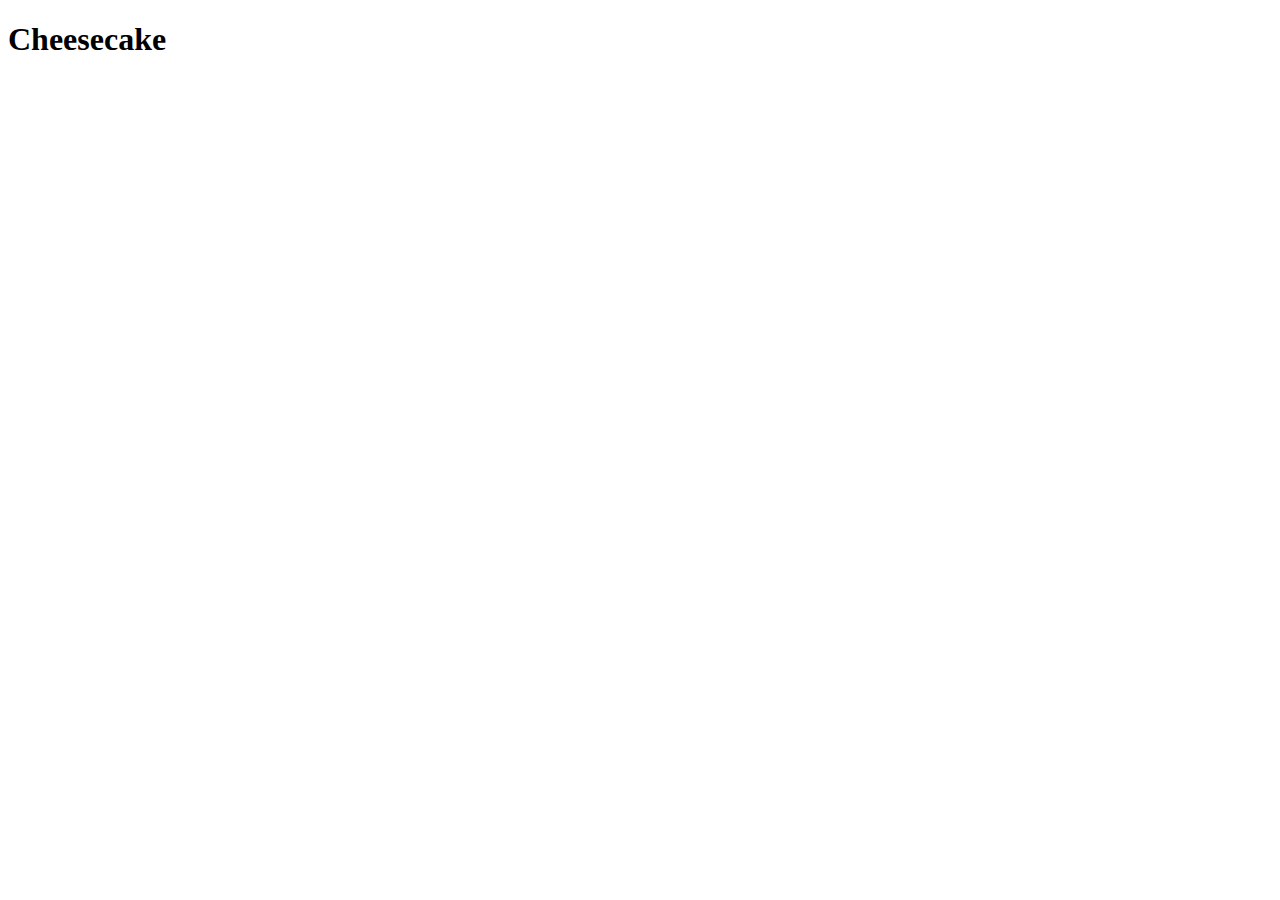
==== cheeseCake.html @ a84dc17a "cheesecake add" ====
<!DOCTYPE html>
<html lang="en">
<head>
    <meta charset="UTF-8">
    <meta name="viewport" content="width=device-width, initial-scale=1.0">
    <title>Document</title>
</head>
<body>
    <h1>Cheesecake</h1>
</body>
</html>
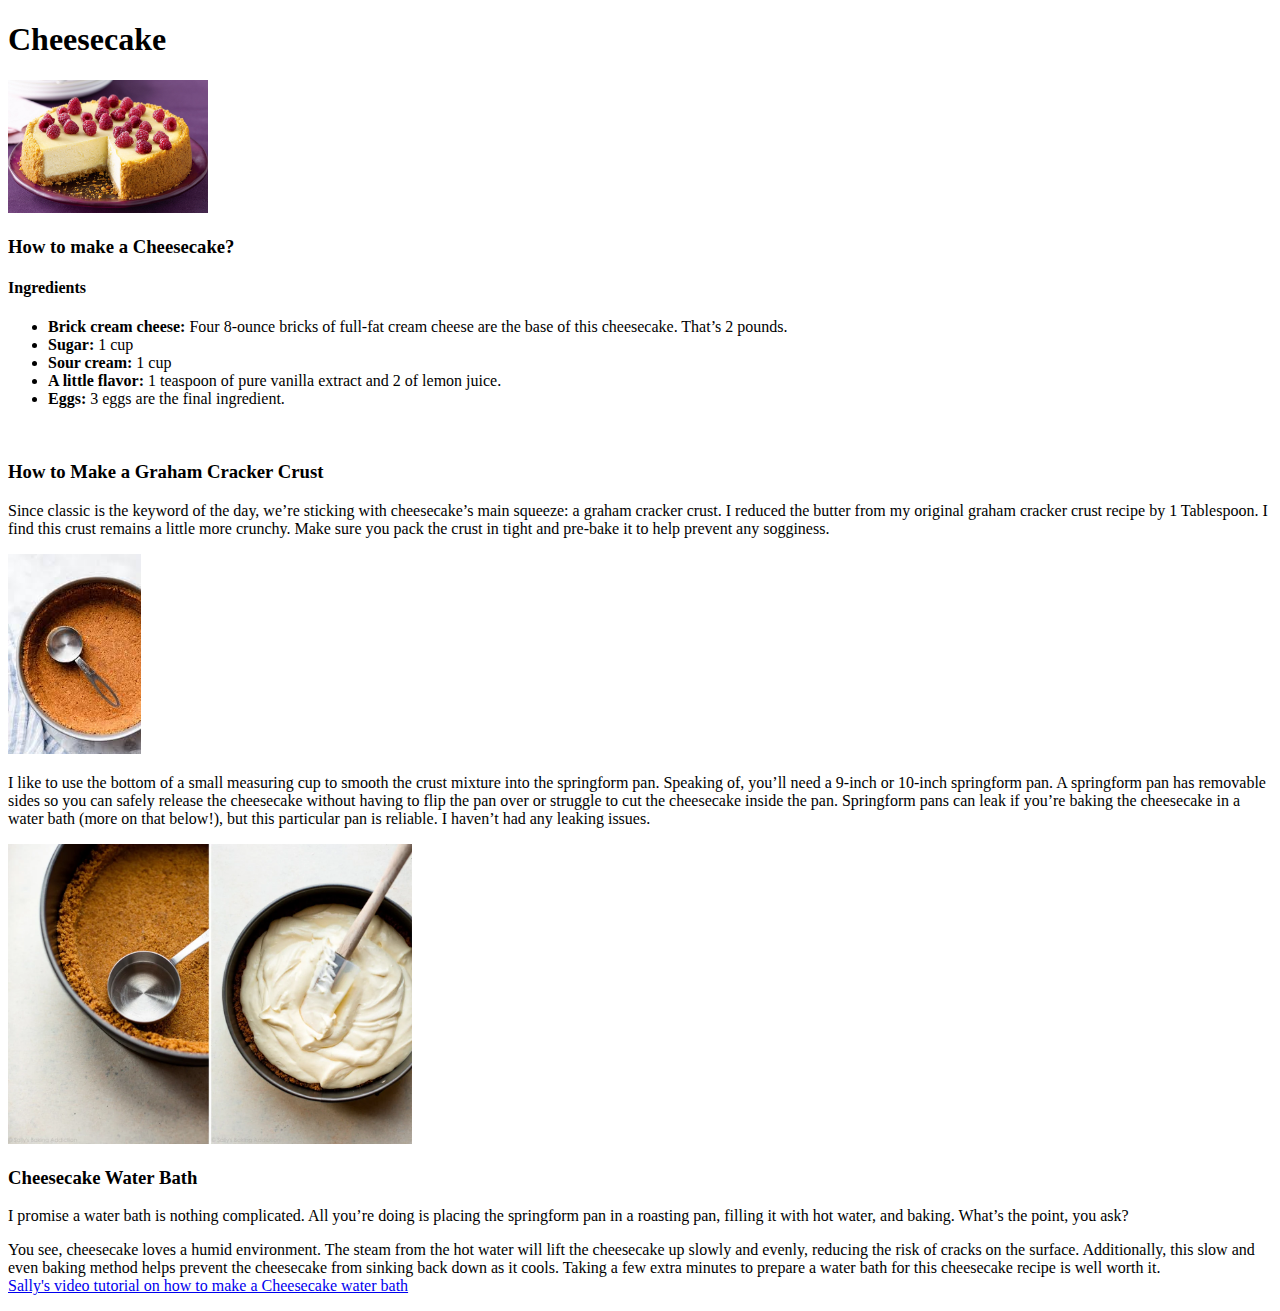
==== commit ebf79581: "Cheesecake progress" ====
--- a/cheeseCake.html
+++ b/cheeseCake.html
@@ -3,9 +3,45 @@
 <head>
     <meta charset="UTF-8">
     <meta name="viewport" content="width=device-width, initial-scale=1.0">
-    <title>Document</title>
+    <link rel="icon" type="image/jpeg" href="images/new-york-cheesecake-40742-1.jpeg">
+    <title>Cheesecake</title>
 </head>
 <body>
     <h1>Cheesecake</h1>
+    <img src="images/new-york-cheesecake-40742-1.jpeg"
+    width="200"
+    alt="a picture of a CheeseCake"
+    >
+    <h3>How to make a Cheesecake?</h3>
+    <h4>
+        Ingredients
+    </h4>
+    <ul>
+        <li><b>Brick cream cheese:</b> Four 8-ounce bricks of full-fat cream cheese are the base of this cheesecake. That’s 2 pounds.</li>
+        <li><b>Sugar:</b> 1 cup</li>
+        <li><b>Sour cream:</b> 1 cup</li>
+        <li><b>A little flavor:</b> 1 teaspoon of pure vanilla extract and 2 of lemon juice.</li>
+        <li><b>Eggs:</b> 3 eggs are the final ingredient.</li>
+    </ul>
+    <br>
+    <h3><b>How to Make a Graham Cracker Crust</b></h3>
+    <p>Since classic is the keyword of the day, we’re sticking with cheesecake’s main squeeze: a graham cracker crust. I reduced the butter from my original graham cracker crust recipe by 1 Tablespoon. I find this crust remains a little more crunchy. Make sure you pack the crust in tight and pre-bake it to help prevent any sogginess.</p>
+    <img src="images/images.jpeg"
+    height="200"
+    alt="A picture of Graham Cracker Crust">
+    <p>I like to use the bottom of a small measuring cup to smooth the crust mixture into the springform pan. Speaking of, you’ll need a 9-inch or 10-inch springform pan. A springform pan has removable sides so you can safely release the cheesecake without having to flip the pan over or struggle to cut the cheesecake inside the pan. Springform pans can leak if you’re baking the cheesecake in a water bath (more on that below!), but this particular pan is reliable. I haven’t had any leaking issues.</p>
+    <img src="images/the-best-cheesecake-recipe.webp"
+    height="300"
+    alt="A picture of Graham Cracker Crust">
+    <br>
+    <h3><b>Cheesecake Water Bath</b></h3>
+    <p>
+        I promise a water bath is nothing complicated. All you’re doing is placing the springform pan in a roasting pan, filling it with hot water, and baking. What’s the point, you ask?
+    </p>
+    <p>You see, cheesecake loves a humid environment. The steam from the hot water will lift the cheesecake up slowly and evenly, reducing the risk of cracks on the surface. Additionally, this slow and even baking method helps prevent the cheesecake from sinking back down as it cools. Taking a few extra minutes to prepare a water bath for this cheesecake recipe is well worth it.
+    <br><a href="https://www.youtube.com/watch?v=MLlblnAV5_Q"
+    target="_blank"
+    title="Idi na Cheesecake"
+    >Sally's video tutorial on how to make a Cheesecake water bath</a></p>
 </body>
 </html>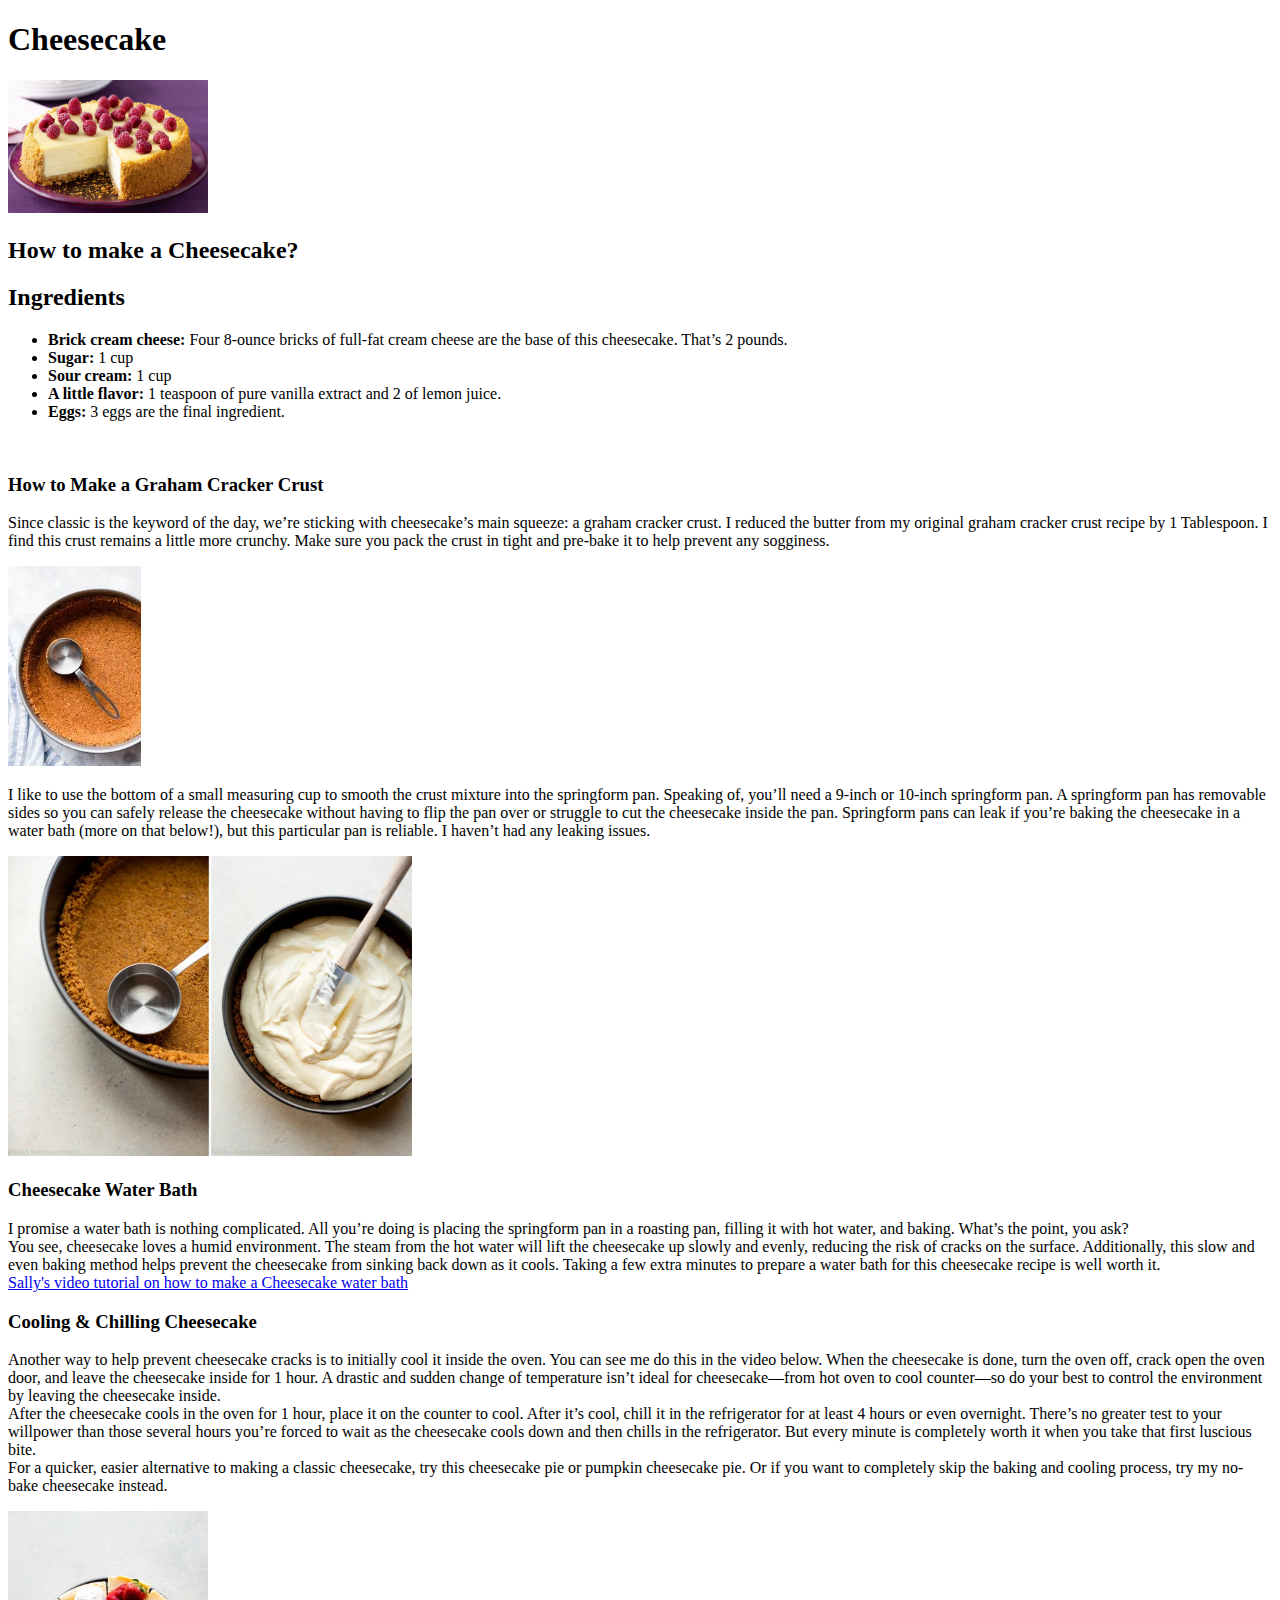
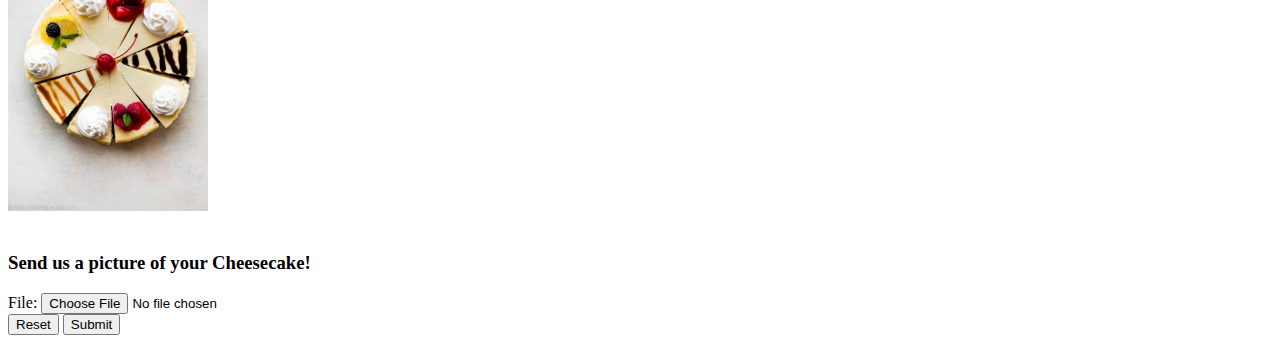
==== commit 0848fb06: "Finishing text and pictures for cheeseCake, and adding submit file option" ====
--- a/cheeseCake.html
+++ b/cheeseCake.html
@@ -12,10 +12,10 @@
     width="200"
     alt="a picture of a CheeseCake"
     >
-    <h3>How to make a Cheesecake?</h3>
-    <h4>
+    <h2>How to make a Cheesecake?</h2>
+    <h2>
         Ingredients
-    </h4>
+    </h2>
     <ul>
         <li><b>Brick cream cheese:</b> Four 8-ounce bricks of full-fat cream cheese are the base of this cheesecake. That’s 2 pounds.</li>
         <li><b>Sugar:</b> 1 cup</li>
@@ -37,11 +37,23 @@
     <h3><b>Cheesecake Water Bath</b></h3>
     <p>
         I promise a water bath is nothing complicated. All you’re doing is placing the springform pan in a roasting pan, filling it with hot water, and baking. What’s the point, you ask?
-    </p>
-    <p>You see, cheesecake loves a humid environment. The steam from the hot water will lift the cheesecake up slowly and evenly, reducing the risk of cracks on the surface. Additionally, this slow and even baking method helps prevent the cheesecake from sinking back down as it cools. Taking a few extra minutes to prepare a water bath for this cheesecake recipe is well worth it.
+    <br>You see, cheesecake loves a humid environment. The steam from the hot water will lift the cheesecake up slowly and evenly, reducing the risk of cracks on the surface. Additionally, this slow and even baking method helps prevent the cheesecake from sinking back down as it cools. Taking a few extra minutes to prepare a water bath for this cheesecake recipe is well worth it.
     <br><a href="https://www.youtube.com/watch?v=MLlblnAV5_Q"
     target="_blank"
     title="Idi na Cheesecake"
     >Sally's video tutorial on how to make a Cheesecake water bath</a></p>
-</body>
+    <h3><b>Cooling & Chilling Cheesecake</b></h3>
+    <p>Another way to help prevent cheesecake cracks is to initially cool it inside the oven. You can see me do this in the video below. When the cheesecake is done, turn the oven off, crack open the oven door, and leave the cheesecake inside for 1 hour. A drastic and sudden change of temperature isn’t ideal for cheesecake—from hot oven to cool counter—so do your best to control the environment by leaving the cheesecake inside.<br>
+    After the cheesecake cools in the oven for 1 hour, place it on the counter to cool. After it’s cool, chill it in the refrigerator for at least 4 hours or even overnight. There’s no greater test to your willpower than those several hours you’re forced to wait as the cheesecake cools down and then chills in the refrigerator. But every minute is completely worth it when you take that first luscious bite.
+    <br>For a quicker, easier alternative to making a classic cheesecake, try this cheesecake pie or pumpkin cheesecake pie. Or if you want to completely skip the baking and cooling process, try my no-bake cheesecake instead.</p>
+    <img src="images/classic-cheesecake-toppings.jpg"
+    height="300"
+    alt="A picture of a Cheesecake">
+    <br><br>
+    <h3><b>Send us a picture of your Cheesecake!</b></h3>
+    <label for="file">File:</label>
+    <input type="file" id="file" accept="image/png, image/jpg, image/jpeg"><br>
+    <input type="reset">
+    <input type="submit">
+    </body>
 </html>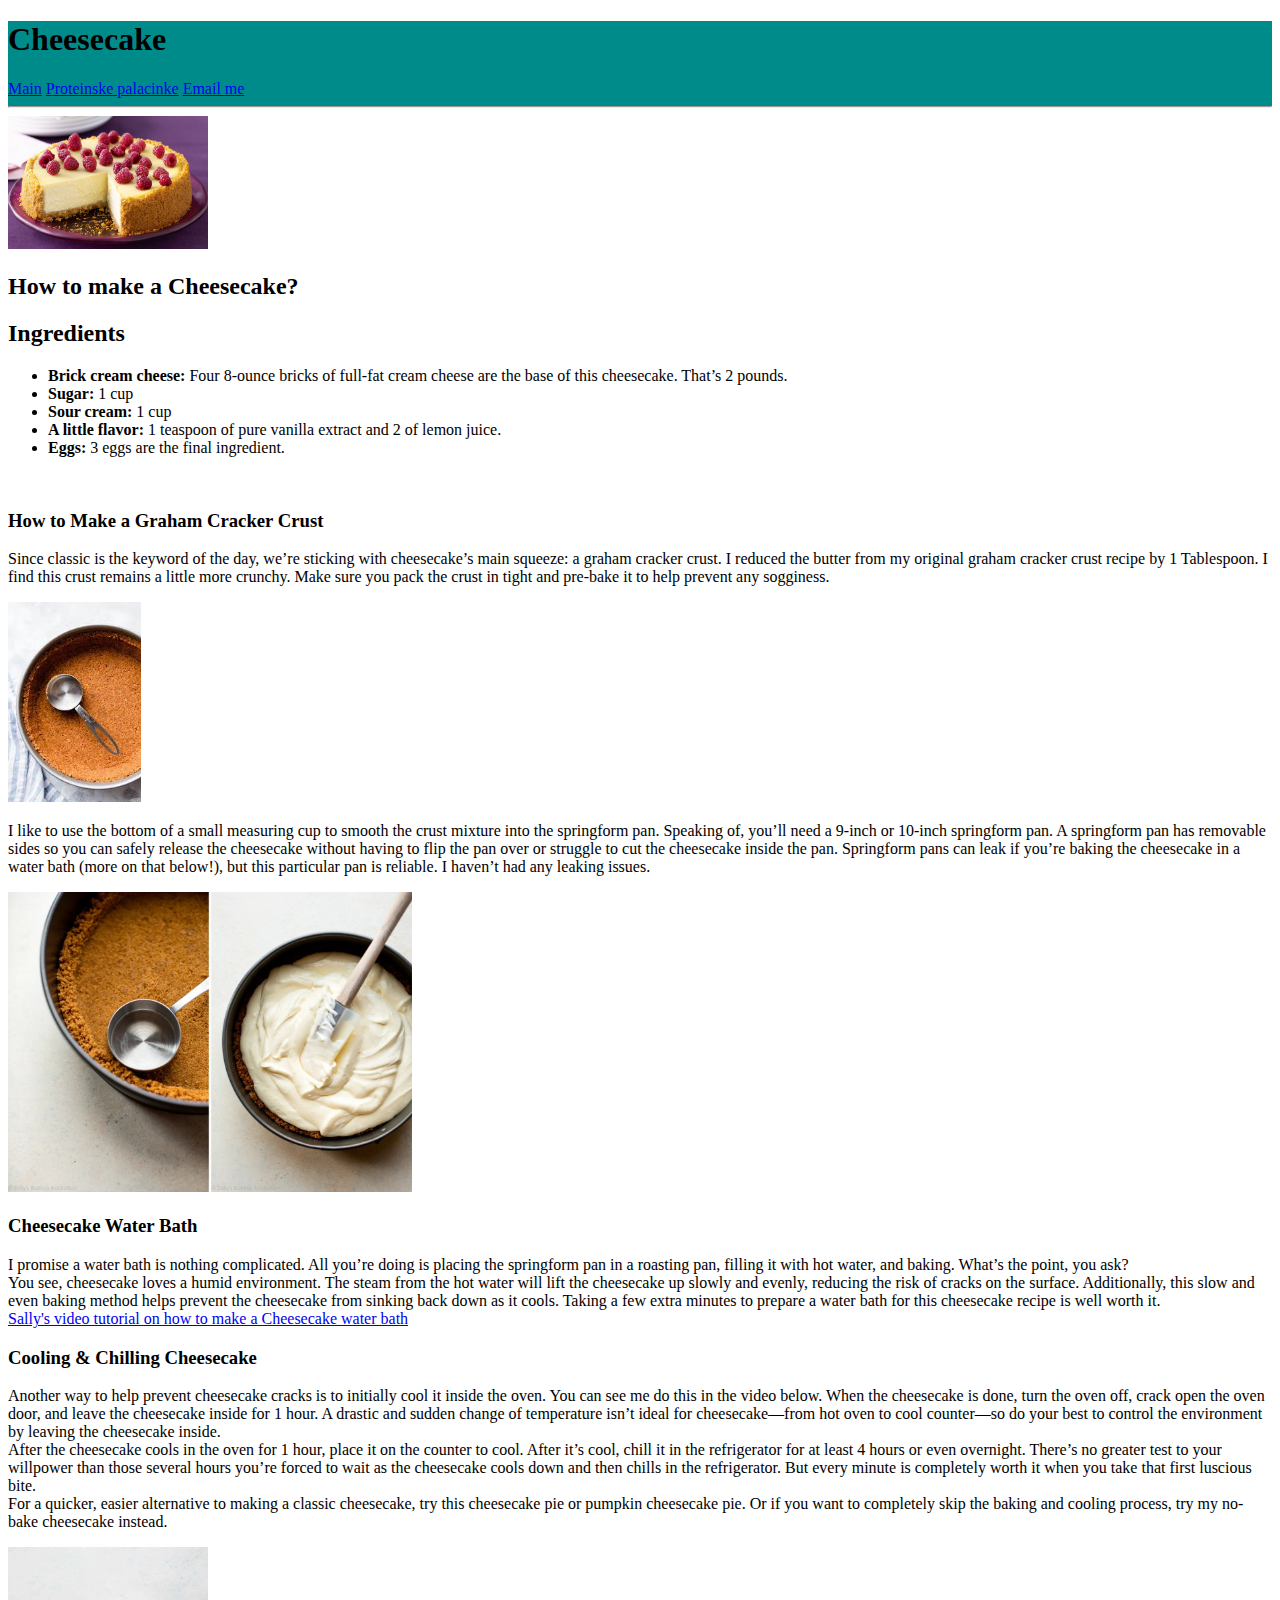
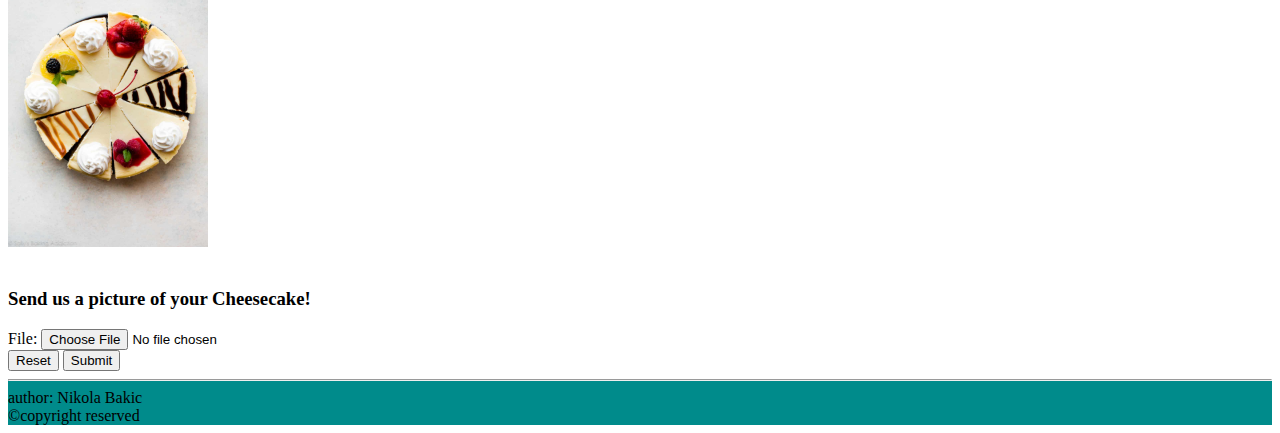
==== commit 90e307a9: "Adding headers and footers finishing syntax look adding final touches wraping up work in html" ====
--- a/cheeseCake.html
+++ b/cheeseCake.html
@@ -7,11 +7,21 @@
     <title>Cheesecake</title>
 </head>
 <body>
-    <h1>Cheesecake</h1>
+    <header style="background-color: darkcyan;">
+        <h1>Cheesecake</h1>
+        <a href="index.html"
+        target="_blank"
+        title="Idi na Main">Main</a>
+        <a href="pancakes.html"
+        target="_blank"
+        title="Idi na proteinske palacinke">Proteinske palacinke</a>
+        <a href="mailto:bakicnikola25@gmail.com">Email me</a>
+        <hr>
+    </header>
+<main>
     <img src="images/new-york-cheesecake-40742-1.jpeg"
     width="200"
-    alt="a picture of a CheeseCake"
-    >
+    alt="a picture of a CheeseCake">
     <h2>How to make a Cheesecake?</h2>
     <h2>
         Ingredients
@@ -51,9 +61,17 @@
     alt="A picture of a Cheesecake">
     <br><br>
     <h3><b>Send us a picture of your Cheesecake!</b></h3>
+   <form action="index.php" method="post">
     <label for="file">File:</label>
     <input type="file" id="file" accept="image/png, image/jpg, image/jpeg"><br>
     <input type="reset">
     <input type="submit">
-    </body>
+    </form>
+</main>
+<footer style="background-color: darkcyan;">
+    <hr>
+    author: Nikola Bakic<br>
+    &copy;copyright reserved<br>
+</footer>
+</body>
 </html>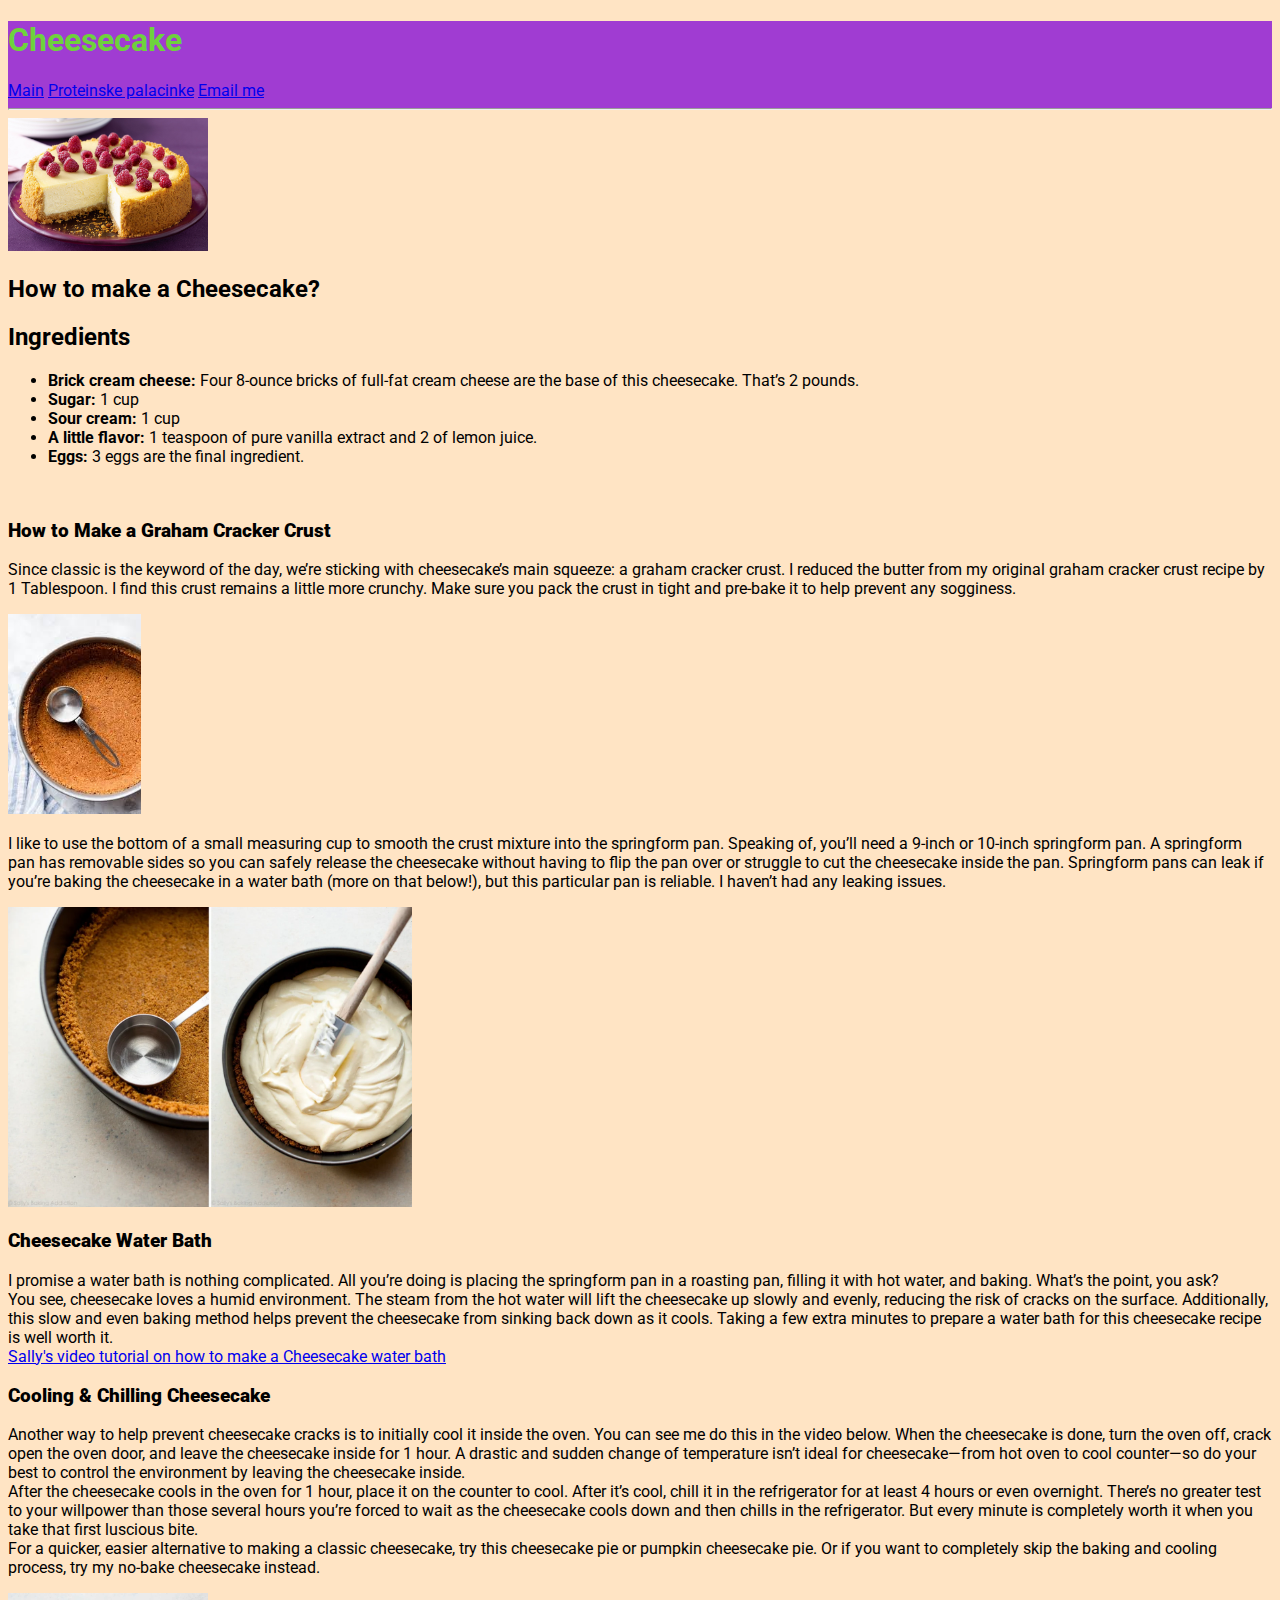
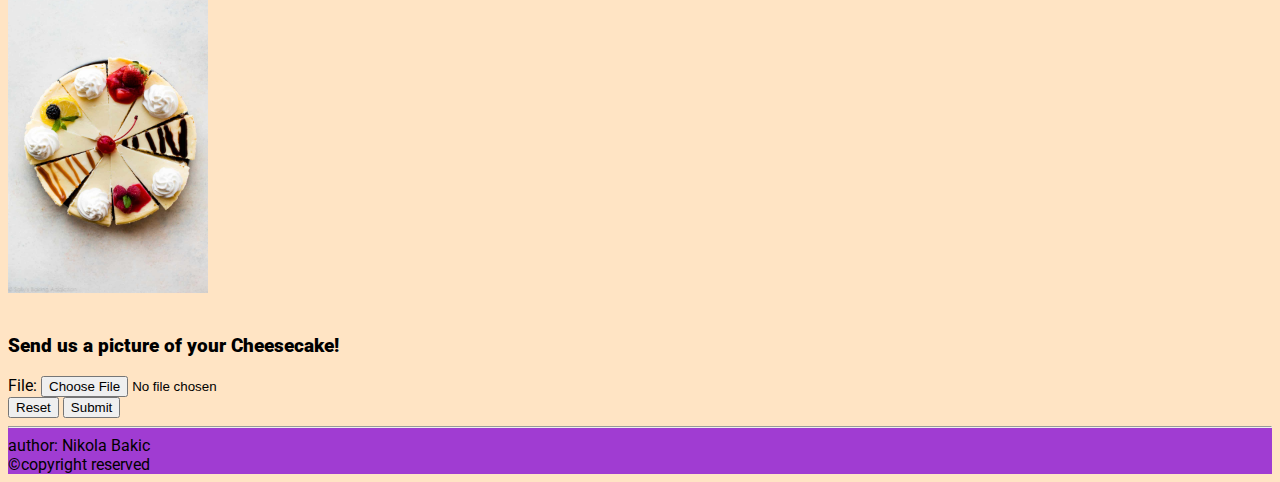
==== commit 36460857: "new file css pushing style onto css file" ====
--- a/cheeseCake.html
+++ b/cheeseCake.html
@@ -1,77 +1,144 @@
 <!DOCTYPE html>
 <html lang="en">
-<head>
-    <meta charset="UTF-8">
-    <meta name="viewport" content="width=device-width, initial-scale=1.0">
-    <link rel="icon" type="image/jpeg" href="images/new-york-cheesecake-40742-1.jpeg">
+  <head>
+    <meta charset="UTF-8" />
+    <meta name="viewport" content="width=device-width, initial-scale=1.0" />
+    <link
+      rel="icon"
+      type="image/jpeg"
+      href="images/new-york-cheesecake-40742-1.jpeg"
+    />
     <title>Cheesecake</title>
-</head>
-<body>
-    <header style="background-color: darkcyan;">
-        <h1>Cheesecake</h1>
-        <a href="index.html"
+    <link rel="stylesheet" href="style.css" />
+    <link rel="preconnect" href="https://fonts.googleapis.com" />
+    <link rel="preconnect" href="https://fonts.gstatic.com" crossorigin />
+    <link
+      href="https://fonts.googleapis.com/css2?family=Roboto:ital,wght@0,100;0,300;0,400;0,500;0,700;0,900;1,100;1,300;1,400;1,500;1,700;1,900&display=swap"
+      rel="stylesheet"
+    />
+  </head>
+  <body>
+    <header>
+      <h1>Cheesecake</h1>
+      <a href="index.html" target="_blank" title="Idi na Main">Main</a>
+      <a
+        href="pancakes.html"
         target="_blank"
-        title="Idi na Main">Main</a>
-        <a href="pancakes.html"
-        target="_blank"
-        title="Idi na proteinske palacinke">Proteinske palacinke</a>
-        <a href="mailto:bakicnikola25@gmail.com">Email me</a>
-        <hr>
+        title="Idi na proteinske palacinke"
+        >Proteinske palacinke</a
+      >
+      <a href="mailto:bakicnikola25@gmail.com">Email me</a>
+      <hr />
     </header>
-<main>
-    <img src="images/new-york-cheesecake-40742-1.jpeg"
-    width="200"
-    alt="a picture of a CheeseCake">
-    <h2>How to make a Cheesecake?</h2>
-    <h2>
-        Ingredients
-    </h2>
-    <ul>
-        <li><b>Brick cream cheese:</b> Four 8-ounce bricks of full-fat cream cheese are the base of this cheesecake. That’s 2 pounds.</li>
+    <main>
+      <img
+        src="images/new-york-cheesecake-40742-1.jpeg"
+        width="200"
+        alt="a picture of a CheeseCake"
+      />
+      <h2>How to make a Cheesecake?</h2>
+      <h2>Ingredients</h2>
+      <ul>
+        <li>
+          <b>Brick cream cheese:</b> Four 8-ounce bricks of full-fat cream
+          cheese are the base of this cheesecake. That’s 2 pounds.
+        </li>
         <li><b>Sugar:</b> 1 cup</li>
         <li><b>Sour cream:</b> 1 cup</li>
-        <li><b>A little flavor:</b> 1 teaspoon of pure vanilla extract and 2 of lemon juice.</li>
+        <li>
+          <b>A little flavor:</b> 1 teaspoon of pure vanilla extract and 2 of
+          lemon juice.
+        </li>
         <li><b>Eggs:</b> 3 eggs are the final ingredient.</li>
-    </ul>
-    <br>
-    <h3><b>How to Make a Graham Cracker Crust</b></h3>
-    <p>Since classic is the keyword of the day, we’re sticking with cheesecake’s main squeeze: a graham cracker crust. I reduced the butter from my original graham cracker crust recipe by 1 Tablespoon. I find this crust remains a little more crunchy. Make sure you pack the crust in tight and pre-bake it to help prevent any sogginess.</p>
-    <img src="images/images.jpeg"
-    height="200"
-    alt="A picture of Graham Cracker Crust">
-    <p>I like to use the bottom of a small measuring cup to smooth the crust mixture into the springform pan. Speaking of, you’ll need a 9-inch or 10-inch springform pan. A springform pan has removable sides so you can safely release the cheesecake without having to flip the pan over or struggle to cut the cheesecake inside the pan. Springform pans can leak if you’re baking the cheesecake in a water bath (more on that below!), but this particular pan is reliable. I haven’t had any leaking issues.</p>
-    <img src="images/the-best-cheesecake-recipe.webp"
-    height="300"
-    alt="A picture of Graham Cracker Crust">
-    <br>
-    <h3><b>Cheesecake Water Bath</b></h3>
-    <p>
-        I promise a water bath is nothing complicated. All you’re doing is placing the springform pan in a roasting pan, filling it with hot water, and baking. What’s the point, you ask?
-    <br>You see, cheesecake loves a humid environment. The steam from the hot water will lift the cheesecake up slowly and evenly, reducing the risk of cracks on the surface. Additionally, this slow and even baking method helps prevent the cheesecake from sinking back down as it cools. Taking a few extra minutes to prepare a water bath for this cheesecake recipe is well worth it.
-    <br><a href="https://www.youtube.com/watch?v=MLlblnAV5_Q"
-    target="_blank"
-    title="Idi na Cheesecake"
-    >Sally's video tutorial on how to make a Cheesecake water bath</a></p>
-    <h3><b>Cooling & Chilling Cheesecake</b></h3>
-    <p>Another way to help prevent cheesecake cracks is to initially cool it inside the oven. You can see me do this in the video below. When the cheesecake is done, turn the oven off, crack open the oven door, and leave the cheesecake inside for 1 hour. A drastic and sudden change of temperature isn’t ideal for cheesecake—from hot oven to cool counter—so do your best to control the environment by leaving the cheesecake inside.<br>
-    After the cheesecake cools in the oven for 1 hour, place it on the counter to cool. After it’s cool, chill it in the refrigerator for at least 4 hours or even overnight. There’s no greater test to your willpower than those several hours you’re forced to wait as the cheesecake cools down and then chills in the refrigerator. But every minute is completely worth it when you take that first luscious bite.
-    <br>For a quicker, easier alternative to making a classic cheesecake, try this cheesecake pie or pumpkin cheesecake pie. Or if you want to completely skip the baking and cooling process, try my no-bake cheesecake instead.</p>
-    <img src="images/classic-cheesecake-toppings.jpg"
-    height="300"
-    alt="A picture of a Cheesecake">
-    <br><br>
-    <h3><b>Send us a picture of your Cheesecake!</b></h3>
-   <form action="index.php" method="post">
-    <label for="file">File:</label>
-    <input type="file" id="file" accept="image/png, image/jpg, image/jpeg"><br>
-    <input type="reset">
-    <input type="submit">
-    </form>
-</main>
-<footer style="background-color: darkcyan;">
-    <hr>
-    author: Nikola Bakic<br>
-    &copy;copyright reserved<br>
-</footer>
-</body>
-</html>+      </ul>
+      <br />
+      <h3><b>How to Make a Graham Cracker Crust</b></h3>
+      <p>
+        Since classic is the keyword of the day, we’re sticking with
+        cheesecake’s main squeeze: a graham cracker crust. I reduced the butter
+        from my original graham cracker crust recipe by 1 Tablespoon. I find
+        this crust remains a little more crunchy. Make sure you pack the crust
+        in tight and pre-bake it to help prevent any sogginess.
+      </p>
+      <img
+        src="images/images.jpeg"
+        height="200"
+        alt="A picture of Graham Cracker Crust"
+      />
+      <p>
+        I like to use the bottom of a small measuring cup to smooth the crust
+        mixture into the springform pan. Speaking of, you’ll need a 9-inch or
+        10-inch springform pan. A springform pan has removable sides so you can
+        safely release the cheesecake without having to flip the pan over or
+        struggle to cut the cheesecake inside the pan. Springform pans can leak
+        if you’re baking the cheesecake in a water bath (more on that below!),
+        but this particular pan is reliable. I haven’t had any leaking issues.
+      </p>
+      <img
+        src="images/the-best-cheesecake-recipe.webp"
+        height="300"
+        alt="A picture of Graham Cracker Crust"
+      />
+      <br />
+      <h3><b>Cheesecake Water Bath</b></h3>
+      <p>
+        I promise a water bath is nothing complicated. All you’re doing is
+        placing the springform pan in a roasting pan, filling it with hot water,
+        and baking. What’s the point, you ask?
+        <br />You see, cheesecake loves a humid environment. The steam from the
+        hot water will lift the cheesecake up slowly and evenly, reducing the
+        risk of cracks on the surface. Additionally, this slow and even baking
+        method helps prevent the cheesecake from sinking back down as it cools.
+        Taking a few extra minutes to prepare a water bath for this cheesecake
+        recipe is well worth it. <br /><a
+          href="https://www.youtube.com/watch?v=MLlblnAV5_Q"
+          target="_blank"
+          title="Idi na Cheesecake"
+          >Sally's video tutorial on how to make a Cheesecake water bath</a
+        >
+      </p>
+      <h3><b>Cooling & Chilling Cheesecake</b></h3>
+      <p>
+        Another way to help prevent cheesecake cracks is to initially cool it
+        inside the oven. You can see me do this in the video below. When the
+        cheesecake is done, turn the oven off, crack open the oven door, and
+        leave the cheesecake inside for 1 hour. A drastic and sudden change of
+        temperature isn’t ideal for cheesecake—from hot oven to cool counter—so
+        do your best to control the environment by leaving the cheesecake
+        inside.<br />
+        After the cheesecake cools in the oven for 1 hour, place it on the
+        counter to cool. After it’s cool, chill it in the refrigerator for at
+        least 4 hours or even overnight. There’s no greater test to your
+        willpower than those several hours you’re forced to wait as the
+        cheesecake cools down and then chills in the refrigerator. But every
+        minute is completely worth it when you take that first luscious bite.
+        <br />For a quicker, easier alternative to making a classic cheesecake,
+        try this cheesecake pie or pumpkin cheesecake pie. Or if you want to
+        completely skip the baking and cooling process, try my no-bake
+        cheesecake instead.
+      </p>
+      <img
+        src="images/classic-cheesecake-toppings.jpg"
+        height="300"
+        alt="A picture of a Cheesecake"
+      />
+      <br /><br />
+      <h3><b>Send us a picture of your Cheesecake!</b></h3>
+      <form action="index.php" method="post">
+        <label for="file">File:</label>
+        <input
+          type="file"
+          id="file"
+          accept="image/png, image/jpg, image/jpeg"
+        /><br />
+        <input type="reset" />
+        <input type="submit" />
+      </form>
+    </main>
+    <footer>
+      <hr />
+      author: Nikola Bakic<br />
+      &copy;copyright reserved<br />
+    </footer>
+  </body>
+</html>
--- a/style.css
+++ b/style.css
@@ -0,0 +1,15 @@
+html {
+  font-family: Roboto, arial;
+}
+body {
+  background-color: bisque;
+}
+header {
+  background-color: rgb(160, 60, 210);
+}
+footer {
+  background-color: rgb(160, 60, 210);
+}
+h1 {
+  color: #6ed23c;
+}
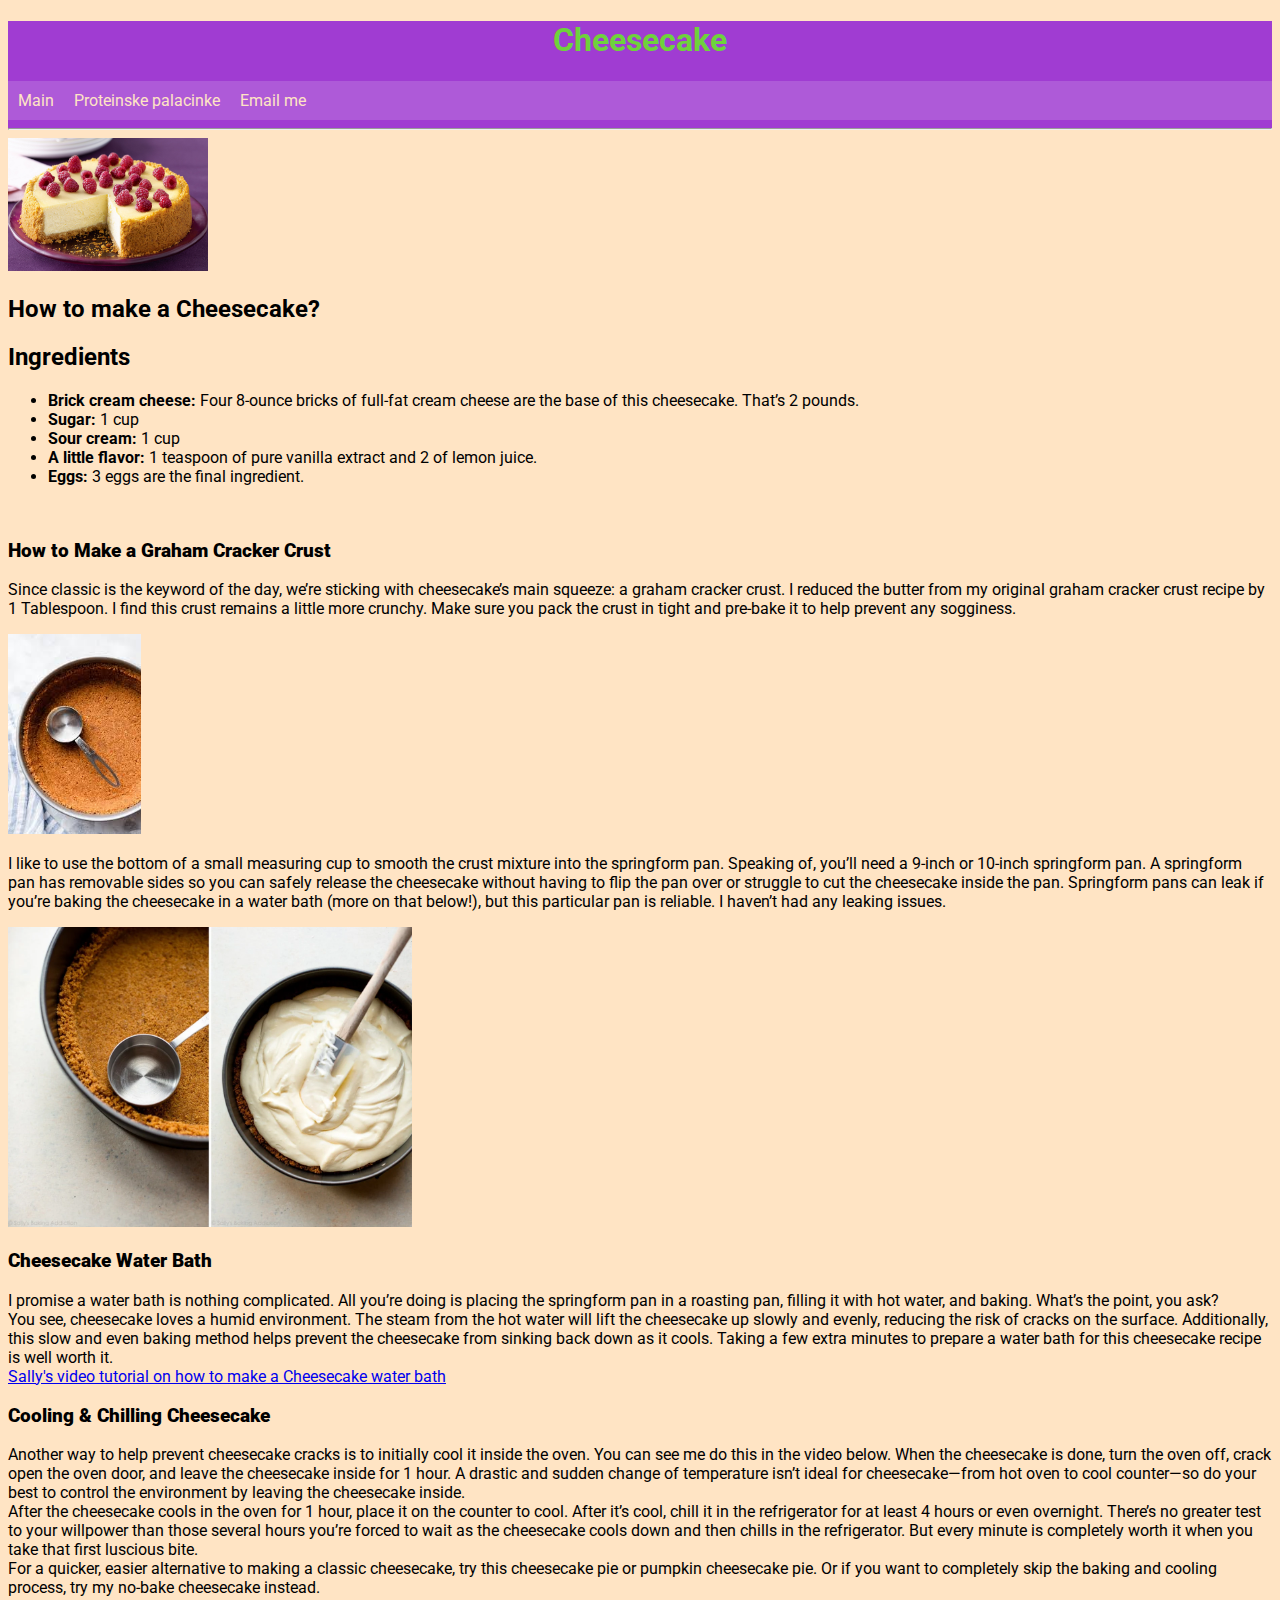
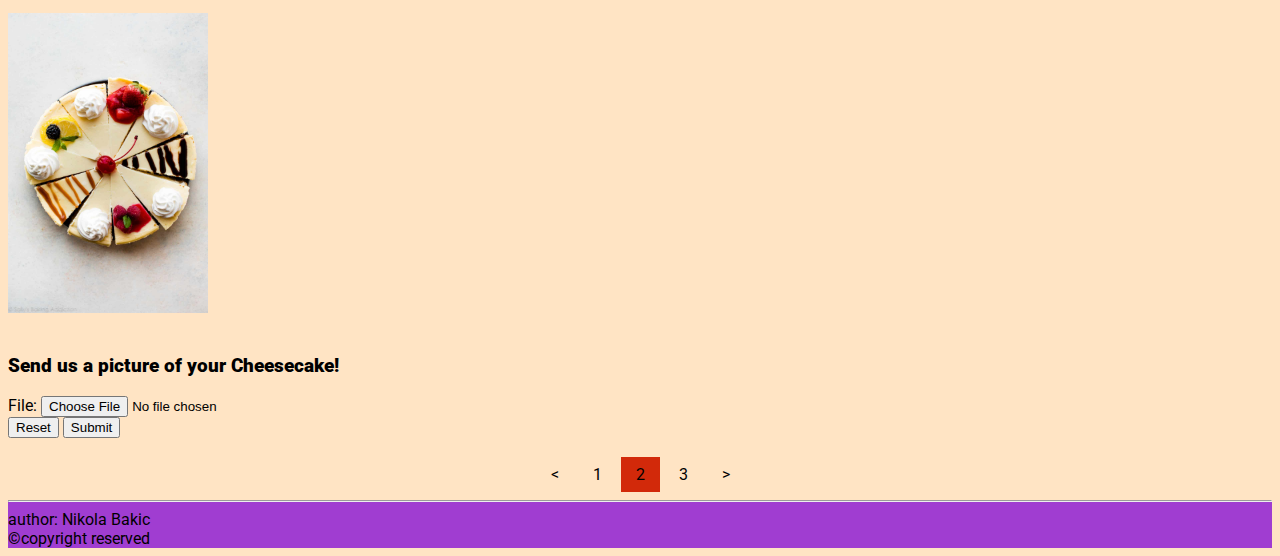
==== commit e44fc438: "addin css elements to header and at the bottom" ====
--- a/cheeseCake.html
+++ b/cheeseCake.html
@@ -20,14 +20,23 @@
   <body>
     <header>
       <h1>Cheesecake</h1>
-      <a href="index.html" target="_blank" title="Idi na Main">Main</a>
-      <a
-        href="pancakes.html"
-        target="_blank"
-        title="Idi na proteinske palacinke"
-        >Proteinske palacinke</a
-      >
-      <a href="mailto:bakicnikola25@gmail.com">Email me</a>
+
+      <nav class="nav-bar">
+        <ul>
+          <li>
+            <a href="index.html" target="_blank" title="Idi na Main">Main</a>
+          </li>
+          <li>
+            <a
+              href="pancakes.html"
+              target="_blank"
+              title="Idi na proteinske palacinke"
+              >Proteinske palacinke</a
+            >
+          </li>
+          <li><a href="mailto:bakicnikola25@gmail.com">Email me</a></li>
+        </ul>
+      </nav>
       <hr />
     </header>
     <main>
@@ -134,6 +143,14 @@
         <input type="reset" />
         <input type="submit" />
       </form>
+      <br />
+      <div class="pagintation">
+        <a href="index.html"><</a>
+        <a href="index.html">1</a>
+        <a href="cheeseCake.html" class="active">2</a>
+        <a href="pancakes.html">3</a>
+        <a href="pancakes.html">></a>
+      </div>
     </main>
     <footer>
       <hr />
--- a/style.css
+++ b/style.css
@@ -8,8 +8,47 @@
   background-color: rgb(160, 60, 210);
 }
 footer {
-  background-color: rgb(160, 60, 210);
+  background-color: hsl(280, 62%, 53%);
 }
 h1 {
   color: #6ed23c;
+  text-align: center;
+  display: block;
 }
+
+.pagintation {
+  text-align: center;
+}
+.pagintation a {
+  text-decoration: none;
+  padding: 8px 15px;
+  display: inline-block;
+  color: black;
+}
+.pagintation a.active {
+  background-color: #d2290a;
+}
+.pagintation a:hover:not(.active) {
+  background-color: rgb(43, 47, 50);
+}
+
+.nav-bar ul {
+  list-style-type: none;
+  background-color: hsl(280, 62%, 60%);
+  padding: 0px;
+  margin: 0px;
+  overflow: hidden;
+}
+.nav-bar a {
+  color: bisque;
+  text-decoration: none;
+  display: block;
+  text-align: center;
+  padding: 10px;
+}
+.nav-bar a:hover {
+  background-color: hsl(280, 62%, 80%);
+}
+.nav-bar li {
+  float: left;
+}
